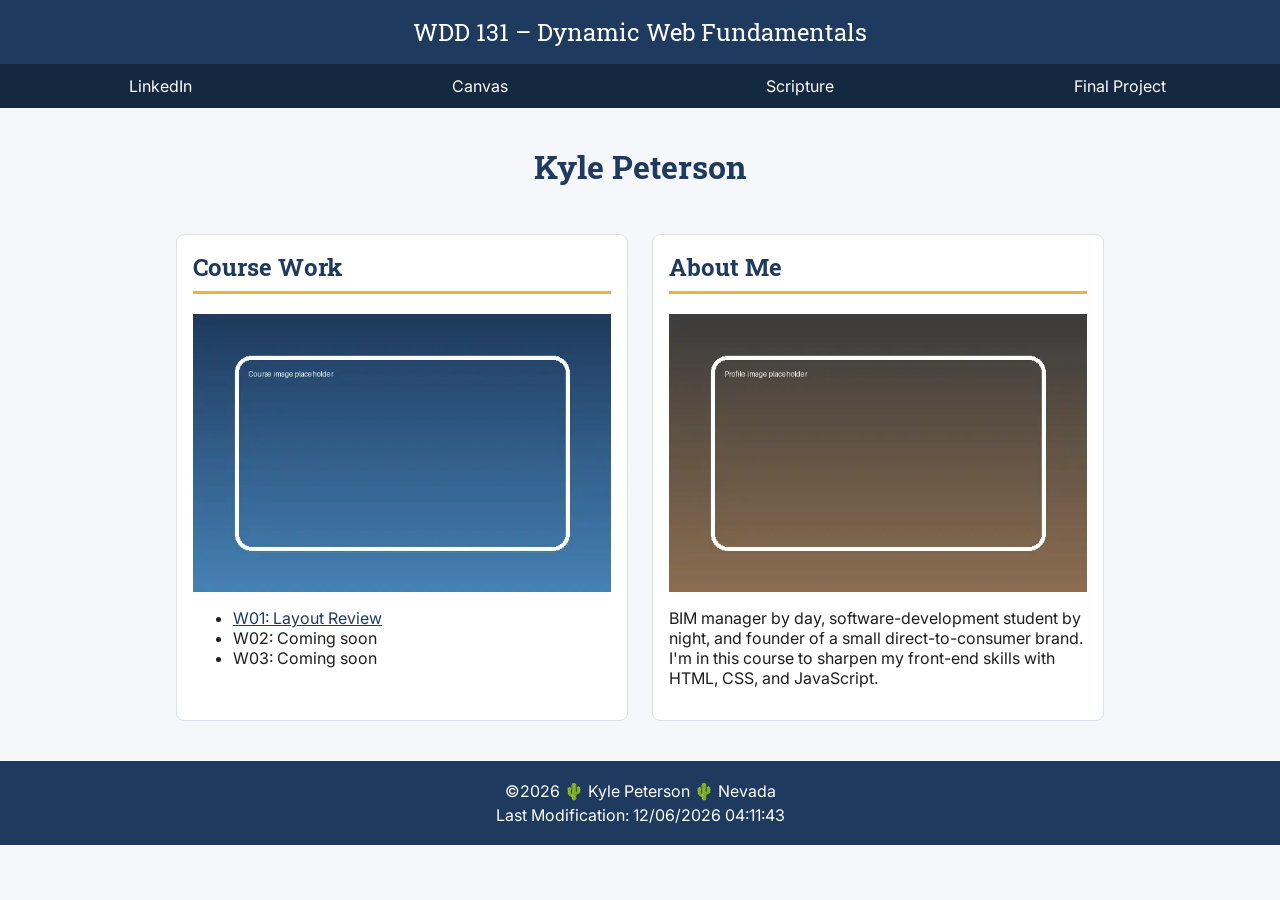
==== index.html @ e79cd130 "updates" ====
<!DOCTYPE html>
<html lang="en">

<head>
  <meta charset="UTF-8">
  <meta name="viewport" content="width=device-width, initial-scale=1.0">
  <title>WDD 131 – Dynamic Web Fundamentals – Kyle Peterson</title>
  <meta name="description"
    content="WDD 131 – Dynamic Web Fundamentals course home page for Kyle Peterson: course activities, assignments, HTML, CSS, and JavaScript web development.">
  <meta name="author" content="Kyle Peterson">

  <!-- Google Fonts -->
  <link rel="preconnect" href="https://fonts.googleapis.com">
  <link rel="preconnect" href="https://fonts.gstatic.com" crossorigin>
  <link href="https://fonts.googleapis.com/css2?family=Inter:wght@400;600&family=Roboto+Slab:wght@600&display=swap"
    rel="stylesheet">

  <link rel="stylesheet" href="styles/base.css">
  <script src="scripts/getdates.js" defer></script>
</head>

<body>
  <header>
    <span id="course-title">WDD 131 – Dynamic Web Fundamentals</span>
    <nav>
      <a href="https://www.linkedin.com/">LinkedIn</a>
      <a href="https://byupw.instructure.com/">Canvas</a>
      <a href="https://www.churchofjesuschrist.org/study/scriptures/bofm/1-ne/3?lang=eng&amp;id=p7#p7">Scripture</a>
      <a href="#">Final Project</a>
    </nav>
  </header>

  <main>
    <h1>Kyle Peterson</h1>

    <section class="card">
      <h2>Course Work</h2>
      <img src="images/course-placeholder.webp" alt="Placeholder graphic for course work" width="600" height="400"
        loading="lazy">
      <ul>
        <li><a href="week01/basic-layout.html">W01: Layout Review</a></li>
        <li>W02: Coming soon</li>
        <li>W03: Coming soon</li>
      </ul>
    </section>

    <section class="card">
      <h2>About Me</h2>
      <img src="images/profile-placeholder.webp" alt="Placeholder graphic for a profile photo" width="600"
        height="400" loading="lazy">
      <p>BIM manager by day, software-development student by night, and founder of a small direct-to-consumer
        brand. I'm in this course to sharpen my front-end skills with HTML, CSS, and JavaScript.</p>
    </section>
  </main>

  <footer>
    <p>&copy;<span id="currentyear"></span> 🌵 Kyle Peterson 🌵 Nevada</p>
    <p id="lastModified"></p>
  </footer>
</body>

</html>
---- styles/base.css ----
/* ---------- Variables ---------- */
:root {
  --primary: #1f3a5f;
  --primary-dark: #142840;
  --accent: #f2b134;
  --text: #1e1e1e;
  --bg: #f5f7fa;
  --card-bg: #ffffff;
  --heading-font: "Roboto Slab", Georgia, serif;
  --body-font: "Inter", Arial, sans-serif;
}

/* ---------- Base ---------- */
* {
  box-sizing: border-box;
}

body {
  margin: 0;
  font-family: var(--body-font);
  color: var(--text);
  background-color: var(--bg);
}

img {
  max-width: 100%;
  height: auto;
  display: block;
}

/* ---------- Header ---------- */
header {
  background-color: var(--primary);
  color: #fff;
  text-align: center;
}

header span {
  display: block;                 /* required: span as a block */
  font-family: var(--heading-font);
  font-size: 1.5rem;
  padding: 1rem;
}

/* ---------- Navigation (Flex) ---------- */
nav {
  display: flex;
  background-color: var(--primary-dark);
}

nav a {
  flex: 1;                        /* equal-width menu items */
  padding: 0.75rem;
  color: #fff;
  text-decoration: none;
  text-align: center;
}

/* Hover changes only color properties, so nothing shifts */
nav a:hover {
  background-color: var(--accent);
  color: var(--primary-dark);
}

/* ---------- Main (limited width, centered) ---------- */
main {
  max-width: 960px;
  margin: 0 auto;
  padding: 1rem;
}

h1 {
  font-family: var(--heading-font);
  color: var(--primary);
  text-align: center;
}

/* ---------- Cards (Grid) ---------- */
main {
  display: grid;
  grid-template-columns: 1fr 1fr;
  gap: 1.5rem;
}

/* Stack the cards on small screens */
@media (max-width: 640px) {
  main {
    grid-template-columns: 1fr;
  }
}

main h1 {
  grid-column: 1 / -1;            /* heading spans both columns */
}

.card {
  background-color: var(--card-bg);
  border: 1px solid #dde3ea;
  border-radius: 8px;
  padding: 1rem;
}

.card h2 {
  margin-top: 0;
  font-family: var(--heading-font);
  color: var(--primary);
  border-bottom: 3px solid var(--accent);
  padding-bottom: 0.5rem;
}

.card a {
  color: var(--primary);
}

/* ---------- Footer ---------- */
footer {
  background-color: var(--primary);
  color: #fff;
  text-align: center;
  padding: 1rem;
  margin-top: 1.5rem;
}

footer p {
  margin: 0.25rem 0;
}
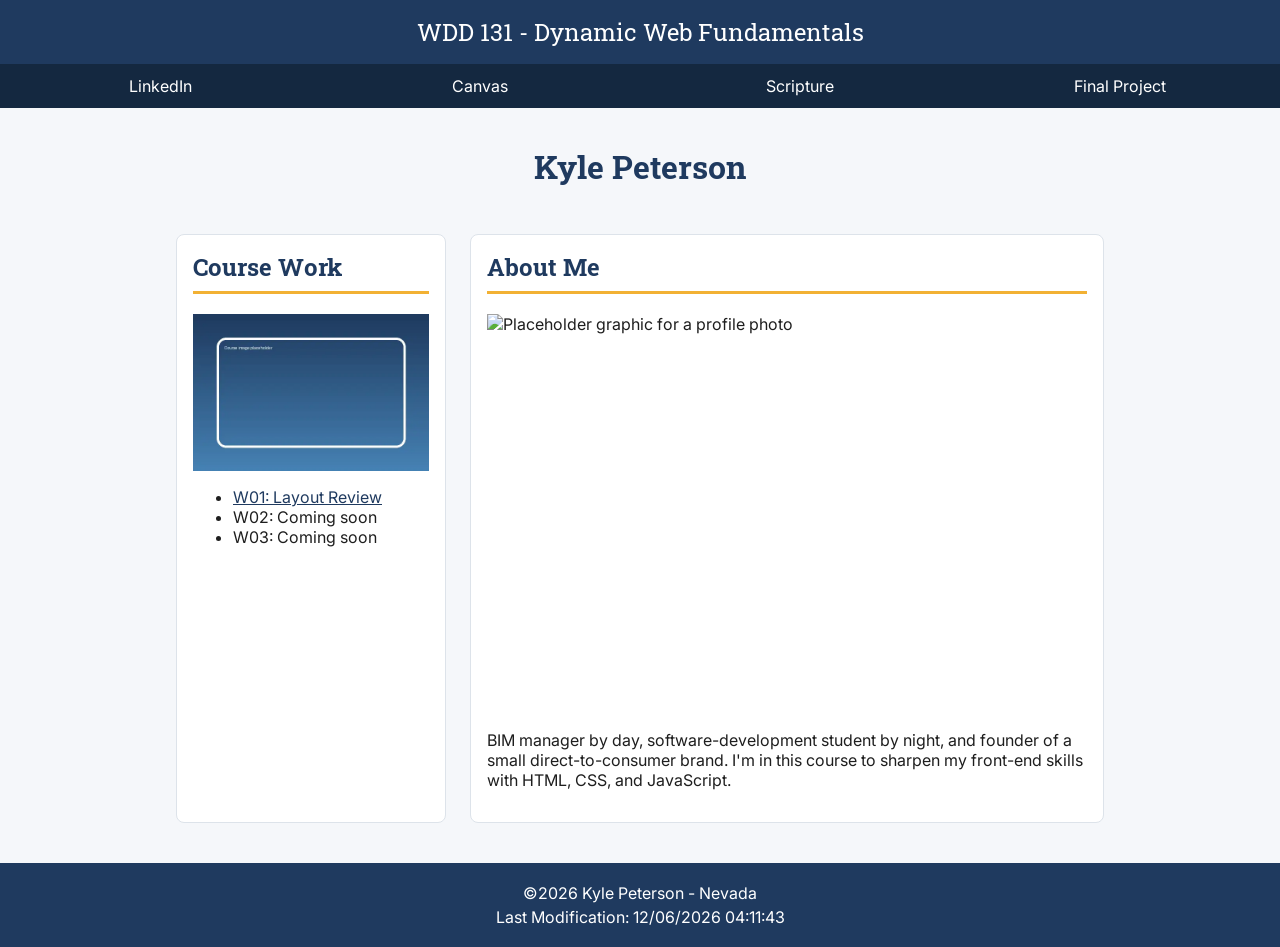
==== commit 20e22a8c: "updates" ====
--- a/index.html
+++ b/index.html
@@ -4,12 +4,12 @@
 <head>
   <meta charset="UTF-8">
   <meta name="viewport" content="width=device-width, initial-scale=1.0">
-  <title>WDD 131 – Dynamic Web Fundamentals – Kyle Peterson</title>
+  <title>WDD 131 - Dynamic Web Fundamentals - Kyle Peterson</title>
   <meta name="description"
-    content="WDD 131 – Dynamic Web Fundamentals course home page for Kyle Peterson: course activities, assignments, HTML, CSS, and JavaScript web development.">
+    content="WDD 131 - Dynamic Web Fundamentals - Kyle Peterson: course activities and assignments.">
   <meta name="author" content="Kyle Peterson">
 
-  <!-- Google Fonts -->
+<!-- Fonts -->
   <link rel="preconnect" href="https://fonts.googleapis.com">
   <link rel="preconnect" href="https://fonts.gstatic.com" crossorigin>
   <link href="https://fonts.googleapis.com/css2?family=Inter:wght@400;600&family=Roboto+Slab:wght@600&display=swap"
@@ -21,11 +21,11 @@
 
 <body>
   <header>
-    <span id="course-title">WDD 131 – Dynamic Web Fundamentals</span>
+    <span id="course-title">WDD 131 - Dynamic Web Fundamentals</span>
     <nav>
-      <a href="https://www.linkedin.com/">LinkedIn</a>
+      <a href="https://www.linkedin.com/in/kyle-peterson-57301b1b3/">LinkedIn</a>
       <a href="https://byupw.instructure.com/">Canvas</a>
-      <a href="https://www.churchofjesuschrist.org/study/scriptures/bofm/1-ne/3?lang=eng&amp;id=p7#p7">Scripture</a>
+      <a href="https://www.churchofjesuschrist.org/study/scriptures/bofm/ether/12?lang=eng&id=p27#p27">Scripture</a>
       <a href="#">Final Project</a>
     </nav>
   </header>
@@ -46,7 +46,7 @@
 
     <section class="card">
       <h2>About Me</h2>
-      <img src="images/profile-placeholder.webp" alt="Placeholder graphic for a profile photo" width="600"
+      <img src="images/IMG_2751.HEIC" alt="Placeholder graphic for a profile photo" width="600"
         height="400" loading="lazy">
       <p>BIM manager by day, software-development student by night, and founder of a small direct-to-consumer
         brand. I'm in this course to sharpen my front-end skills with HTML, CSS, and JavaScript.</p>
@@ -54,7 +54,7 @@
   </main>
 
   <footer>
-    <p>&copy;<span id="currentyear"></span> 🌵 Kyle Peterson 🌵 Nevada</p>
+    <p>&copy;<span id="currentyear"></span>  Kyle Peterson - Nevada</p>
     <p id="lastModified"></p>
   </footer>
 </body>
--- a/styles/base.css
+++ b/styles/base.css
@@ -1,4 +1,4 @@
-/* ---------- Variables ---------- */
+/* Variables */
 :root {
   --primary: #1f3a5f;
   --primary-dark: #142840;
@@ -10,7 +10,7 @@
   --body-font: "Inter", Arial, sans-serif;
 }
 
-/* ---------- Base ---------- */
+/* Base */
 * {
   box-sizing: border-box;
 }
@@ -28,7 +28,7 @@
   display: block;
 }
 
-/* ---------- Header ---------- */
+/* Header */
 header {
   background-color: var(--primary);
   color: #fff;
@@ -36,33 +36,33 @@
 }
 
 header span {
-  display: block;                 /* required: span as a block */
+  display: block;                 /* span as a block */
   font-family: var(--heading-font);
   font-size: 1.5rem;
   padding: 1rem;
 }
 
-/* ---------- Navigation (Flex) ---------- */
+/* Nav (Flex) */
 nav {
   display: flex;
   background-color: var(--primary-dark);
 }
 
 nav a {
-  flex: 1;                        /* equal-width menu items */
+  flex: 1;                        /* equal-width */
   padding: 0.75rem;
   color: #fff;
   text-decoration: none;
   text-align: center;
 }
 
-/* Hover changes only color properties, so nothing shifts */
+/* Hover changes */
 nav a:hover {
   background-color: var(--accent);
   color: var(--primary-dark);
 }
 
-/* ---------- Main (limited width, centered) ---------- */
+/* Main (centered) */
 main {
   max-width: 960px;
   margin: 0 auto;
@@ -75,7 +75,7 @@
   text-align: center;
 }
 
-/* ---------- Cards (Grid) ---------- */
+/* Cards (Grid) */
 main {
   display: grid;
   grid-template-columns: 1fr 1fr;
@@ -90,7 +90,7 @@
 }
 
 main h1 {
-  grid-column: 1 / -1;            /* heading spans both columns */
+  grid-column: 1 / -1;
 }
 
 .card {
@@ -112,7 +112,7 @@
   color: var(--primary);
 }
 
-/* ---------- Footer ---------- */
+/* Footer */
 footer {
   background-color: var(--primary);
   color: #fff;
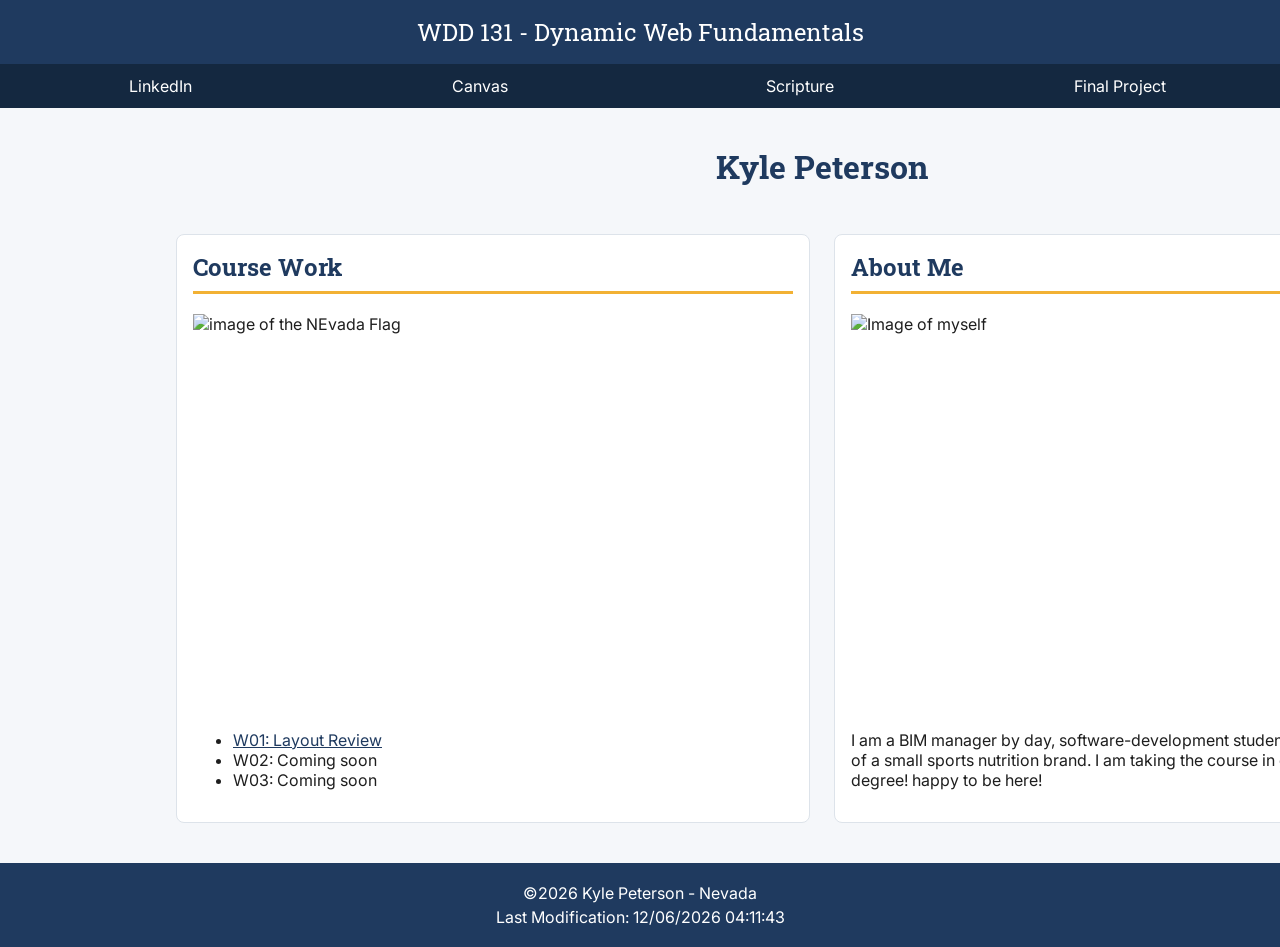
==== commit 1aa0bb14: "Updates" ====
--- a/index.html
+++ b/index.html
@@ -35,7 +35,7 @@
 
     <section class="card">
       <h2>Course Work</h2>
-      <img src="images/course-placeholder.webp" alt="Placeholder graphic for course work" width="600" height="400"
+      <img src="images/Nevada.png" alt="image of the NEvada Flag" width="600" height="400"
         loading="lazy">
       <ul>
         <li><a href="week01/basic-layout.html">W01: Layout Review</a></li>
@@ -46,10 +46,10 @@
 
     <section class="card">
       <h2>About Me</h2>
-      <img src="images/IMG_2751.HEIC" alt="Placeholder graphic for a profile photo" width="600"
+      <img src="images/IMG_2751.jpeg" alt="Image of myself" width="600"
         height="400" loading="lazy">
-      <p>BIM manager by day, software-development student by night, and founder of a small direct-to-consumer
-        brand. I'm in this course to sharpen my front-end skills with HTML, CSS, and JavaScript.</p>
+      <p>I am a BIM manager by day, software-development student by night, and founder of a small sports nutrition
+        brand. I am taking the course in order to finished my degree! happy to be here!</p>
     </section>
   </main>
 
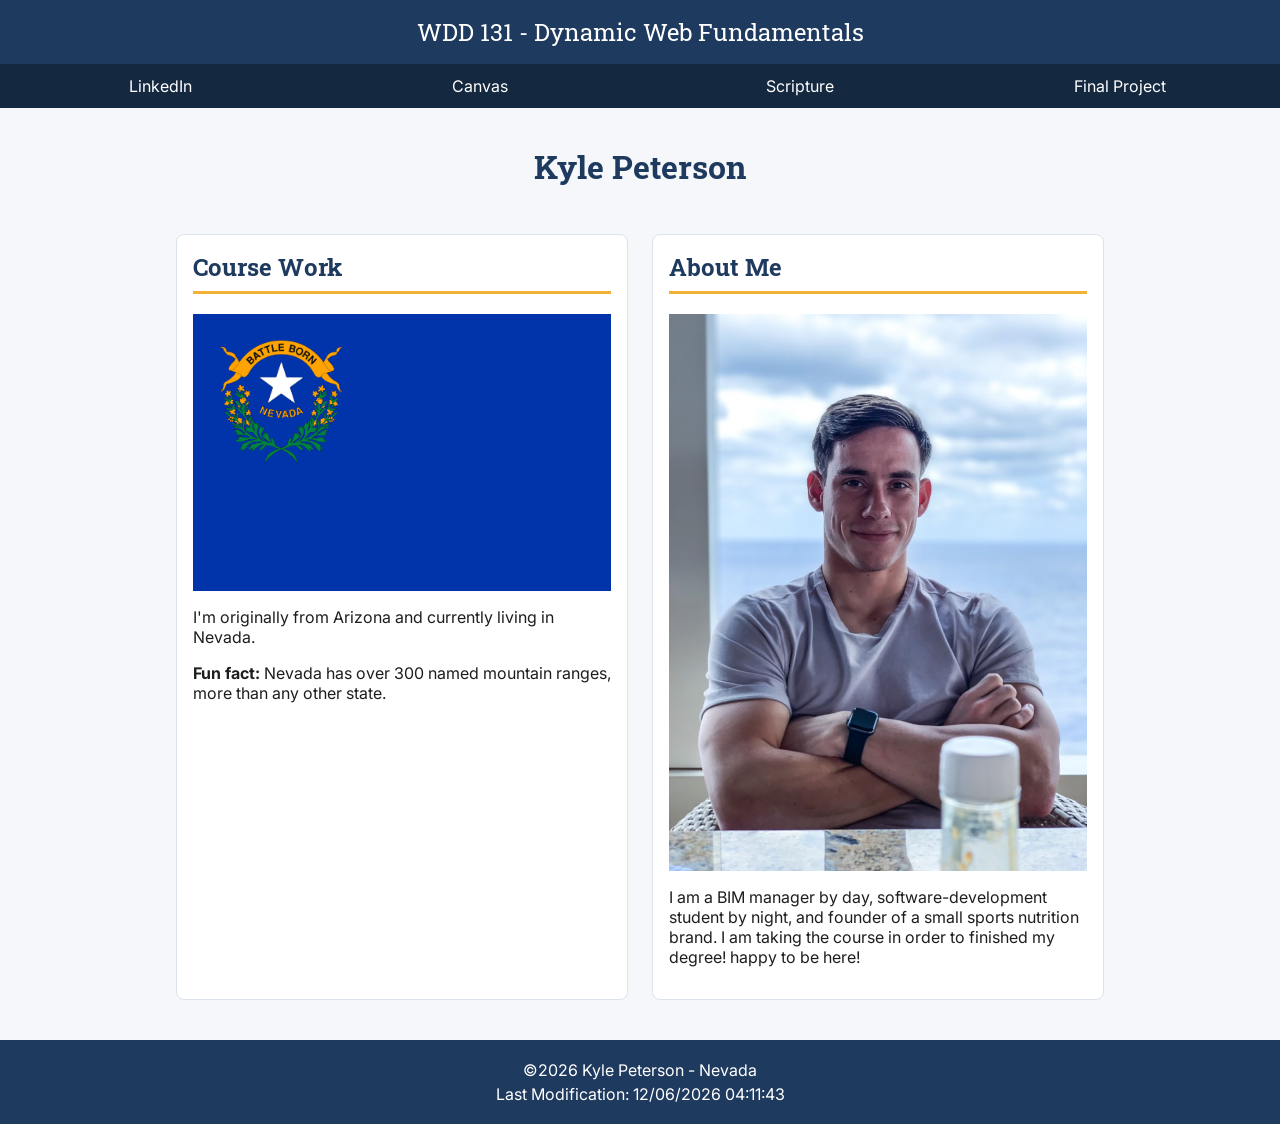
==== commit 9812daec: "updates" ====
--- a/index.html
+++ b/index.html
@@ -37,11 +37,8 @@
       <h2>Course Work</h2>
       <img src="images/Nevada.png" alt="image of the NEvada Flag" width="600" height="400"
         loading="lazy">
-      <ul>
-        <li><a href="week01/basic-layout.html">W01: Layout Review</a></li>
-        <li>W02: Coming soon</li>
-        <li>W03: Coming soon</li>
-      </ul>
+      <p>I'm originally from Arizona and currently living in Nevada.</p>
+      <p><strong>Fun fact:</strong> Nevada has over 300 named mountain ranges, more than any other state.</p>
     </section>
 
     <section class="card">
